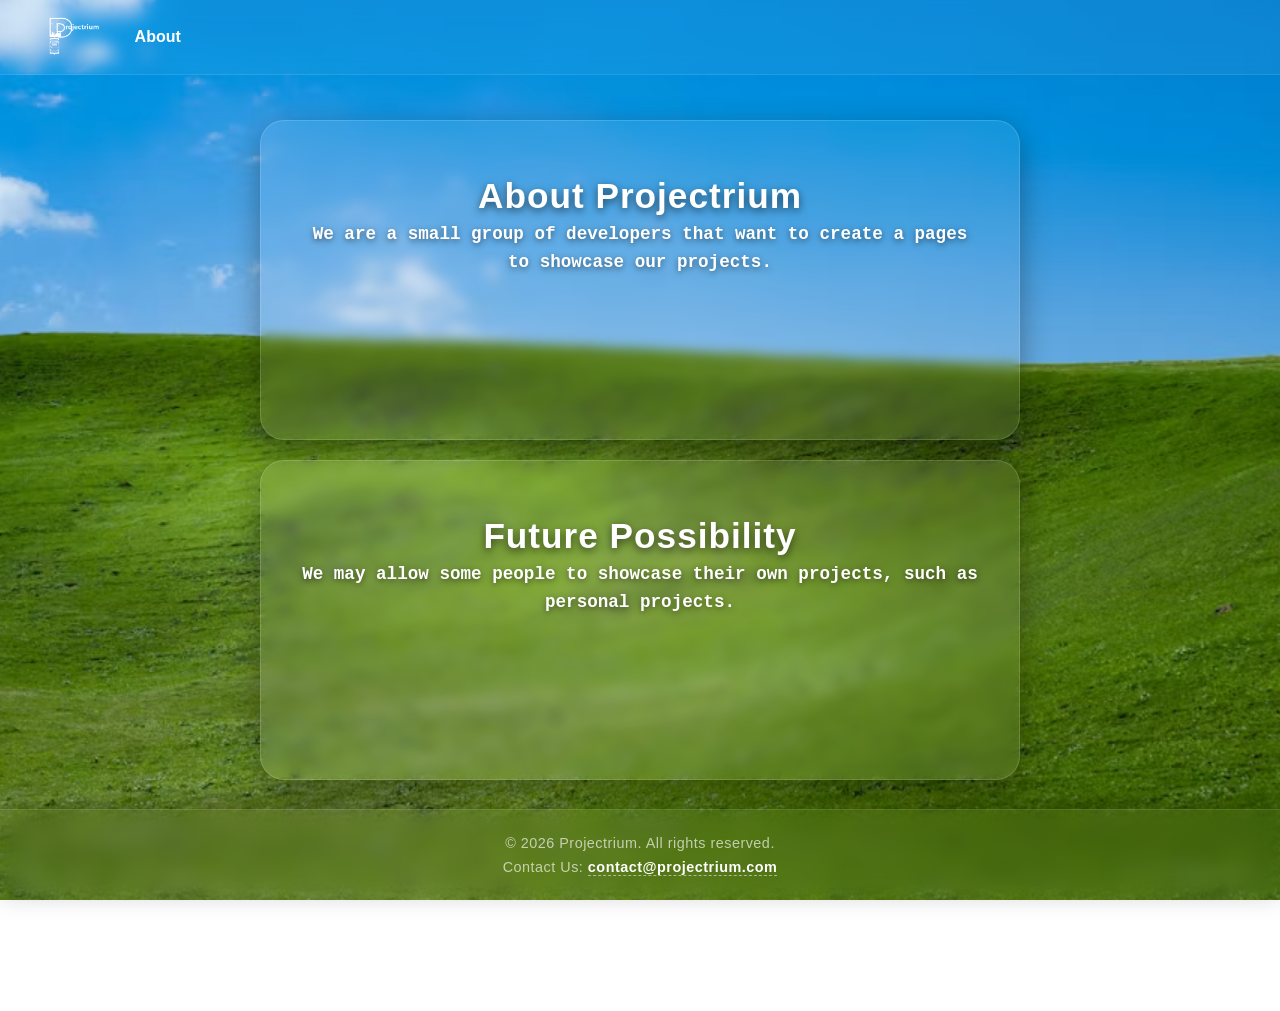
==== about.html @ 277fc947 "added about page" ====
<!DOCTYPE html>
<html lang="en">
<head>
    <meta charset="UTF-8">
    <meta name="viewport" content="width=device-width, initial-scale=1.0">
    <title>About</title>
    <link rel="icon" type="image/x-icon" href="favicon.ico">
    <link rel="stylesheet" href="style.css">
</head>
<body class="about-page">
    <nav class="top-bar">
        <div class="logo">
            <a href="./index.html">
                <img src="projectrium_logo.png" alt="Company Logo">
            </a>
        </div>
        <a href="./about.html" class="nav_bar_item">About</a>
    </nav>

    <main class="main-content">
        <div class="legal-card">
            <h1>About Projectrium</h1>
            <p>We are a small group of developers that want to create a pages to showcase our projects.</p>
        </div>
        <div class="legal-card">
            <h1>Future Possibility</h1>
            <p>We may allow some people to showcase their own projects, such as personal projects.</p>
        </div>
        <div>
            <h1></h1>
        </div>
    </main>

    <footer class="footer">
        <div class="footer-text">
            &copy; 2026 Projectrium. All rights reserved.
        </div>
        <div class="footer-contact">
            <!--email_off-->
            Contact Us:
            <a href="mailto:contact@projectrium.com">contact@projectrium.com</a>
            <!--/email_off-->
        </div>
    </footer>
</body>
</html>
---- style.css ----
/*
Projectrium Website
Copyright (C) 2026 Projectrium

Licensed under GPLv3.
*/
* {
    box-sizing: border-box;
    margin: 0;
    padding: 0;
    font-family: 'Segoe UI', Tahoma, Geneva, Verdana, sans-serif;
}

body {
    background: url('background.avif') no-repeat center center fixed;
    background-size: cover;
    min-height: 100vh;
    display: flex;
    flex-direction: column;
    align-items: center;
    padding: 100px 0 0 0;
    overflow-x: hidden;
}

.top-bar {
    position: fixed;
    top: 0;
    left: 0;
    width: 100%;
    height: 75px;
    display: flex;
    align-items: center;
    justify-content: flex-start;
    padding: 0 40px;
    box-sizing: border-box;
    z-index: 1000;
    background: rgba(255, 255, 255, 0.05);
    backdrop-filter: blur(8px);
    -webkit-backdrop-filter: blur(8px);
    border-bottom: 1px solid rgba(255, 255, 255, 0.1);
}

.logo a {
    display: flex;
    align-items: center;
    height: 100%;
    text-decoration: none;
}

.logo img {
    height: 60px;
    width: auto;
    display: block;
    object-fit: contain;
    filter: brightness(0) invert(1);
}

.main-content {
    flex: 1;
    display: flex;
    flex-direction: column;
    justify-content: flex-start;
    align-items: center;
    gap: 20px;
    width: 100%;
    max-width: 500px;
    padding: 20px 20px 120px;
}

.about-page .main-content {
    max-width: 900px;
}

.dev-box {
    width: 100%;
    background: rgba(255, 255, 255, 0.08);
    padding: 50px 30px;
    border-radius: 24px;
    text-align: center;
    backdrop-filter: blur(6px);
    -webkit-backdrop-filter: blur(6px);
    box-shadow: 0 10px 30px rgba(0, 0, 0, 0.35);
    border: 1px solid rgba(255, 255, 255, 0.15);
}

.about-page .dev-box {
    width: min(100%, 760px);
    height: auto;
    min-height: 320px;
    padding: 50px 40px;
}

.legal-card {
    width: min(100%, 760px);
    height: auto;
    min-height: 320px;
    background: rgba(255, 255, 255, 0.08);
    padding: 50px 40px;
    border-radius: 24px;
    text-align: center;
    backdrop-filter: blur(6px);
    -webkit-backdrop-filter: blur(6px);
    box-shadow: 0 10px 30px rgba(0, 0, 0, 0.35);
    border: 1px solid rgba(255, 255, 255, 0.15);
}

h1 {
    color: #ffffff;
    font-size: 2.2rem;
    font-weight: 700;
    letter-spacing: 1px;
    line-height: 1.4;
    text-shadow: 0 3px 8px rgba(0, 0, 0, 0.6);
}

p {
    color: #ffffff;
    font-size: 1.1rem;
    line-height: 1.6;
    text-shadow: 0 2px 6px rgba(0, 0, 0, 0.5);
    font-family: 'Courier New', Courier, monospace;
    font-weight: 700;
}

.nav_bar_item {
    color: #ffffff;
    text-decoration: none;
    font-size: 1rem;
    font-weight: 600;
    margin-left: 20px;
}

.footer {
    width: 100%;
    margin-top: auto;
    padding: 25px 40px;
    background: rgba(255, 255, 255, 0.03);
    backdrop-filter: blur(10px);
    -webkit-backdrop-filter: blur(10px);
    border-top: 1px solid rgba(255, 255, 255, 0.1);
    text-align: center;
    display: flex;
    flex-direction: column;
    gap: 8px;
    box-shadow: 0 -5px 25px rgba(0, 0, 0, 0.2);
    position: sticky;
    bottom: 0;
    z-index: 10;
    flex-shrink: 0;
}

.footer-text, .footer-contact {
    color: rgba(255, 255, 255, 0.65);
    font-size: 0.9rem;
    font-weight: 500;
    letter-spacing: 0.5px;
}

.footer-contact a {
    color: #ffffff;
    text-decoration: none;
    font-weight: 600;
    border-bottom: 1px dashed rgba(255, 255, 255, 0.5);
    transition: all 0.3s ease;
}

.footer-contact a:hover {
    color: #00bcd4;
    border-bottom-color: #00bcd4;
}

@media (max-width: 480px) {
    h1 {
        font-size: 1.6rem;
    }
    .dev-box {
        padding: 40px 20px;
    }
    .top-bar {
        padding: 0 20px;
        height: 65px;
    }
    .logo img {
        height: 35px;
    }
    .footer {
        padding: 20px 20px;
        font-size: 0.85rem;
    }
}
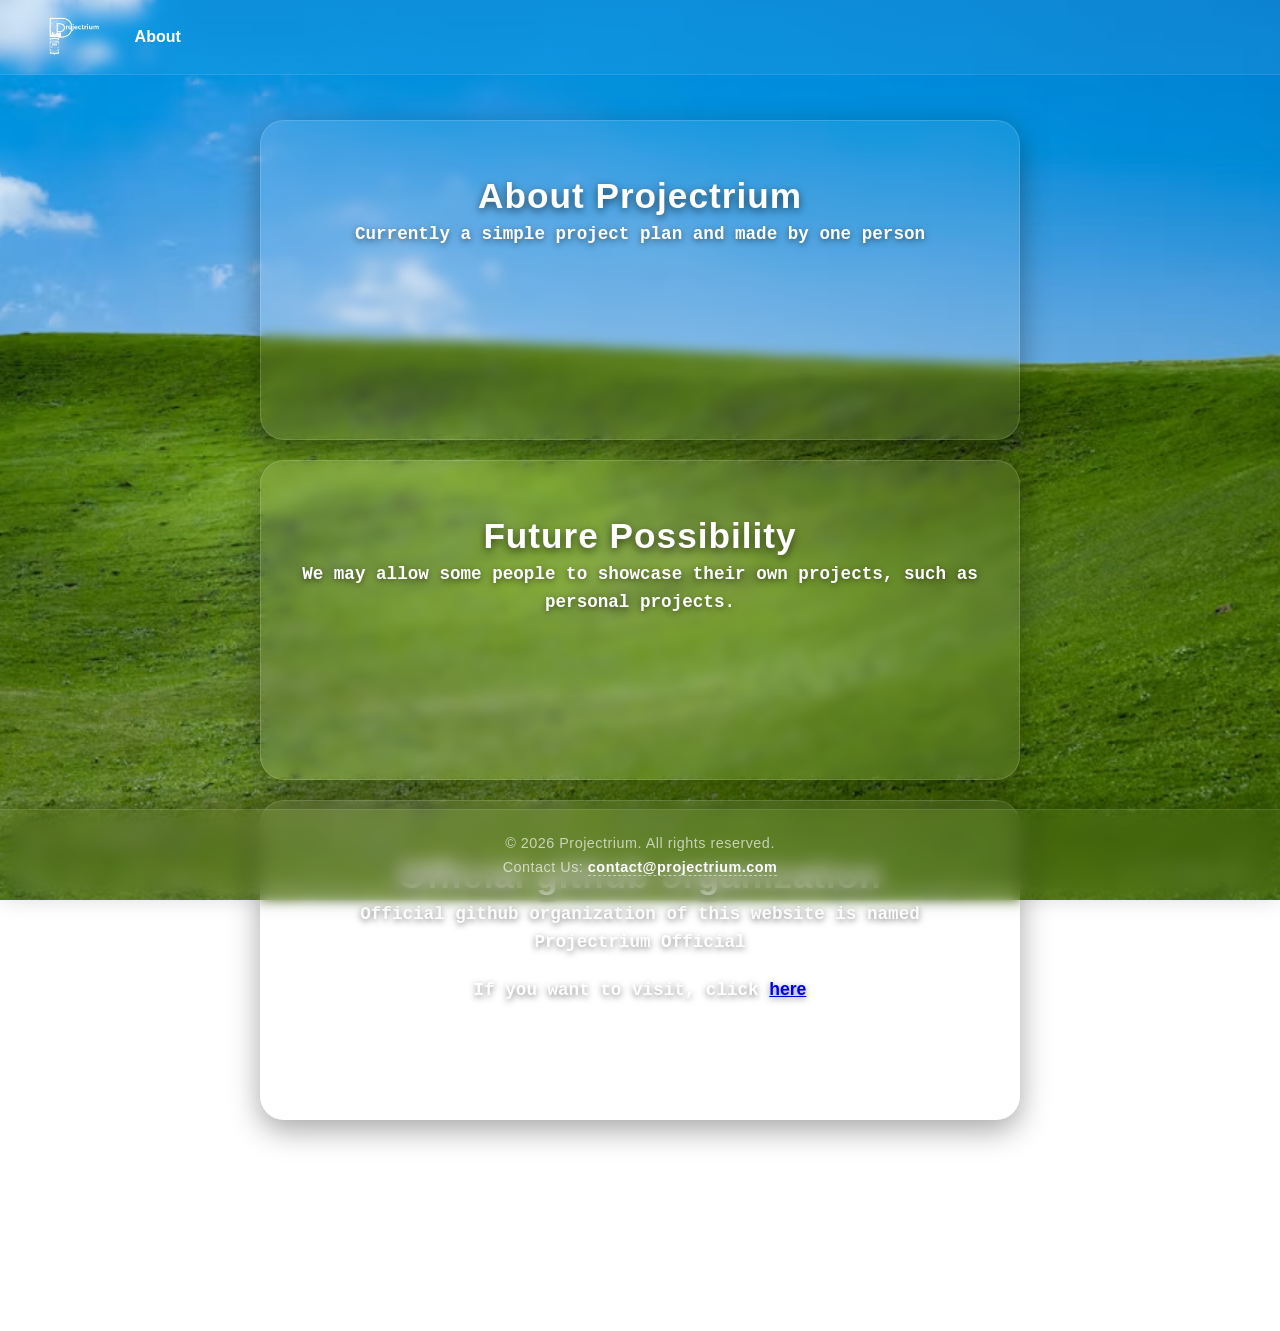
==== commit e39ce77a: "added more informtion to about page" ====
--- a/about.html
+++ b/about.html
@@ -20,14 +20,17 @@
     <main class="main-content">
         <div class="legal-card">
             <h1>About Projectrium</h1>
-            <p>We are a small group of developers that want to create a pages to showcase our projects.</p>
+            <p>Currently a simple project plan and made by one person</p>
         </div>
         <div class="legal-card">
             <h1>Future Possibility</h1>
             <p>We may allow some people to showcase their own projects, such as personal projects.</p>
         </div>
-        <div>
-            <h1></h1>
+        <div class="legal-card">
+            <h1>Official github organization</h1>
+            <p>Official github organization of this website is named Projectrium Official</p>
+            <br>
+            <p>If you want to visit, click <a href="https://github.com/Projectrium-Official">here</a></p>
         </div>
     </main>
 
